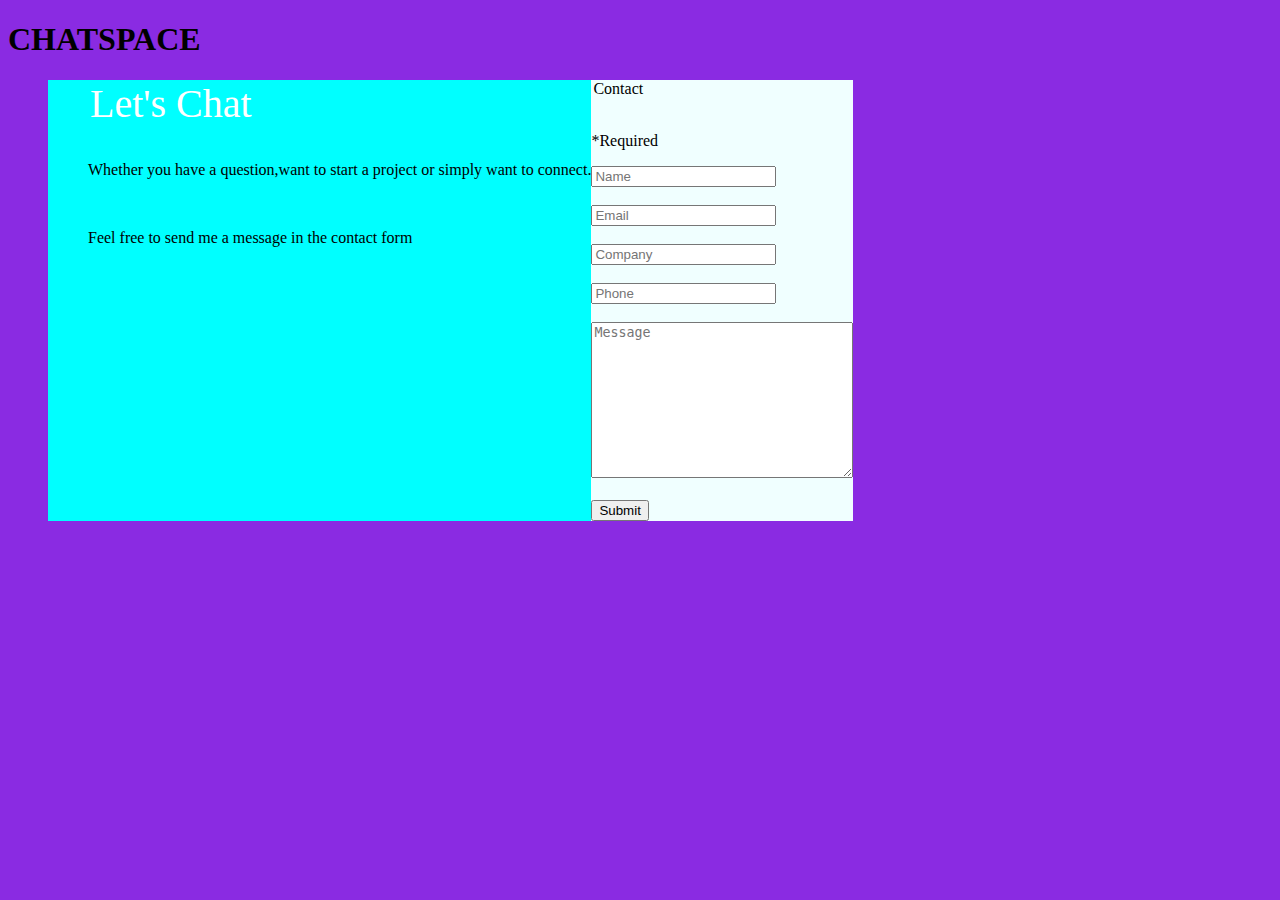
==== space.html @ 4373c325 "Add files via upload" ====
<!doctype html>
<html lang="en">
<head>
    <meta charset="UTF-8">
    <meta name="viewport"
          content="width=device-width, user-scalable=no, initial-scale=1.0, maximum-scale=1.0, minimum-scale=1.0">
    <meta http-equiv="X-UA-Compatible" content="ie=edge">
    <title>chatspace</title>
    <style>
        #chat{
            display: flex;
            background-color: blueviolet;
        }
        #space{
            margin-left: 40px;
            legend{
                font-size: 40px;
                color: white;
            }
            padding-left: 40px;


            background-color: aqua;
        }
        #cont{

            background-color: azure;

        }
        body{
            background-color: blueviolet;
        }

    </style>
</head>
<body>
<div>
    <h1>CHATSPACE</h1>
<div id="chat">
    <div id="space">
        <form action="">
            <legend>Let's Chat</legend>
            <br>
            <p>Whether you have a question,want to start a project or simply want to connect.</p>
            <br>
            <p>Feel free to send me a message in the contact form</p>
        </form>
    </div>
    <div id="cont">
        <form action="">
            <legend>Contact</legend>
            <br>
            <p>*Required</p>
            
            <input type="text" placeholder="Name" required="required">
            <br><br>
            <input type="email" placeholder="Email" required="required">
            <br><br>
            <input type="text" placeholder="Company" required="required">
            <br><br>
            <input type="tel" placeholder="Phone" required="required">
            <br><br>
            <textarea name="Message" id="Message" cols="30" rows="10" placeholder="Message"></textarea>
            <br><br>
            <button>Submit</button>
        </form>
    </div>

</body>
</html>
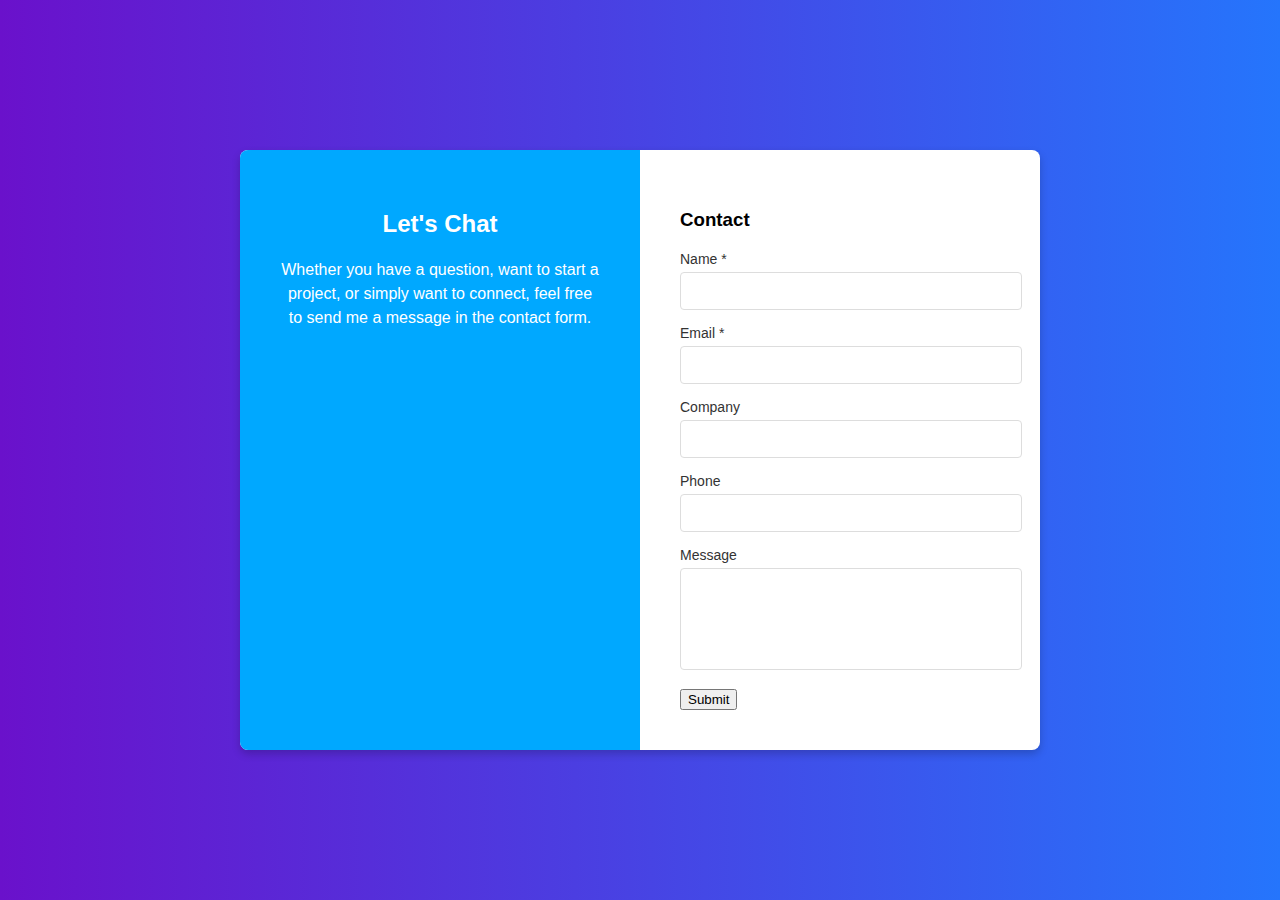
==== commit adf07203: "Add files via upload" ====
--- a/space.html
+++ b/space.html
@@ -5,65 +5,112 @@
     <meta name="viewport"
           content="width=device-width, user-scalable=no, initial-scale=1.0, maximum-scale=1.0, minimum-scale=1.0">
     <meta http-equiv="X-UA-Compatible" content="ie=edge">
-    <title>chatspace</title>
+    <title>Contact Form</title>
     <style>
-        #chat{
+        body{
+            font-family: Arial,sans-serif;
+            margin: 0;
+            padding: 0;
             display: flex;
-            background-color: blueviolet;
+            justify-content: center;
+            align-items: center;
+            height: 100vh;
+            background: linear-gradient(to right, #6a11cb, #2575fc);
         }
-        #space{
-            margin-left: 40px;
-            legend{
-                font-size: 40px;
-                color: white;
-            }
-            padding-left: 40px;
-
-
-            background-color: aqua;
+        .contact-cont{
+            display: flex;
+            max-width: 800px;
+            width: 100%;
+            background: white;
+            border-radius: 8px;
+            overflow: hidden;
+            box-shadow: 0 4px 8px rgba(0, 0, 0, 0.2);
         }
-        #cont{
-
-            background-color: azure;
-
+        .contact-left{
+            background: #00a8ff;
+            color: white;
+            padding: 40px;
+            flex: 1;
+            text-align: center;
         }
-        body{
-            background-color: blueviolet;
+        .contact-left h2{
+            margin-bottom: 20px;
+            font-size: 24px;
         }
-
+        .contact-left p{
+            font-size: 16px;
+            line-height: 1.5;
+        }
+        .contact-right{
+            flex: 1;
+            padding: 40px;
+        }
+        .contact-right h3{
+            margin-bottom: 20px;
+        }
+        .form-group{
+            margin-bottom: 15px;
+        }
+        .form-group label{
+            display: block;
+            margin-bottom: 5px;
+            font-size: 14px;
+            color: #333;
+        }
+        .form-group input, .form-group textarea{
+            width: 100%;
+            padding: 10px;
+            font-size: 14px;
+            border: 1px solid #ddd;
+            border-radius: 4px;
+        }
+        .form-group textarea{
+            resize: none;
+            height: 80px;
+        }
+        .submit-btn:hover{
+            background: #007bb5;
+        }
     </style>
 </head>
 <body>
-<div>
-    <h1>CHATSPACE</h1>
-<div id="chat">
-    <div id="space">
-        <form action="">
-            <legend>Let's Chat</legend>
-            <br>
-            <p>Whether you have a question,want to start a project or simply want to connect.</p>
-            <br>
-            <p>Feel free to send me a message in the contact form</p>
+<div class="contact-cont">
+    <div class="contact-left">
+    <h2>Let's Chat</h2>
+    <p>Whether you have a question, want to start a project, or simply want to connect, feel free to send me a message in the contact form.</p>
+    </div>
+    <div class="contact-right">
+        <h3>Contact</h3>
+        <form action="#" method="post">
+            <div class="form-group">
+                <label for="name">Name *</label>
+                <input type="text" id="name" name="name" required>
+
+            </div>
+            <div class="form-group">
+                <label for="email">Email *</label>
+                <input type="email" id="email" name="email" required>
+
+            </div>
+            <div class="form-group">
+                <label for="company">Company</label>
+                <input type="text" id="company" name="company">
+
+
+            </div>
+            <div class="form-group">
+                <label for="phone">Phone</label>
+                <input type="tel" id="phone" name="phone">
+
+            </div>
+            <div class="form-group">
+                <label for="message">Message</label>
+                <textarea name="" id="message" cols="30" rows="10"></textarea>
+
+            </div>
+            <button type="submit" class="submit-btn">Submit</button>
         </form>
     </div>
-    <div id="cont">
-        <form action="">
-            <legend>Contact</legend>
-            <br>
-            <p>*Required</p>
-            
-            <input type="text" placeholder="Name" required="required">
-            <br><br>
-            <input type="email" placeholder="Email" required="required">
-            <br><br>
-            <input type="text" placeholder="Company" required="required">
-            <br><br>
-            <input type="tel" placeholder="Phone" required="required">
-            <br><br>
-            <textarea name="Message" id="Message" cols="30" rows="10" placeholder="Message"></textarea>
-            <br><br>
-            <button>Submit</button>
-        </form>
     </div>
 
 </body>
